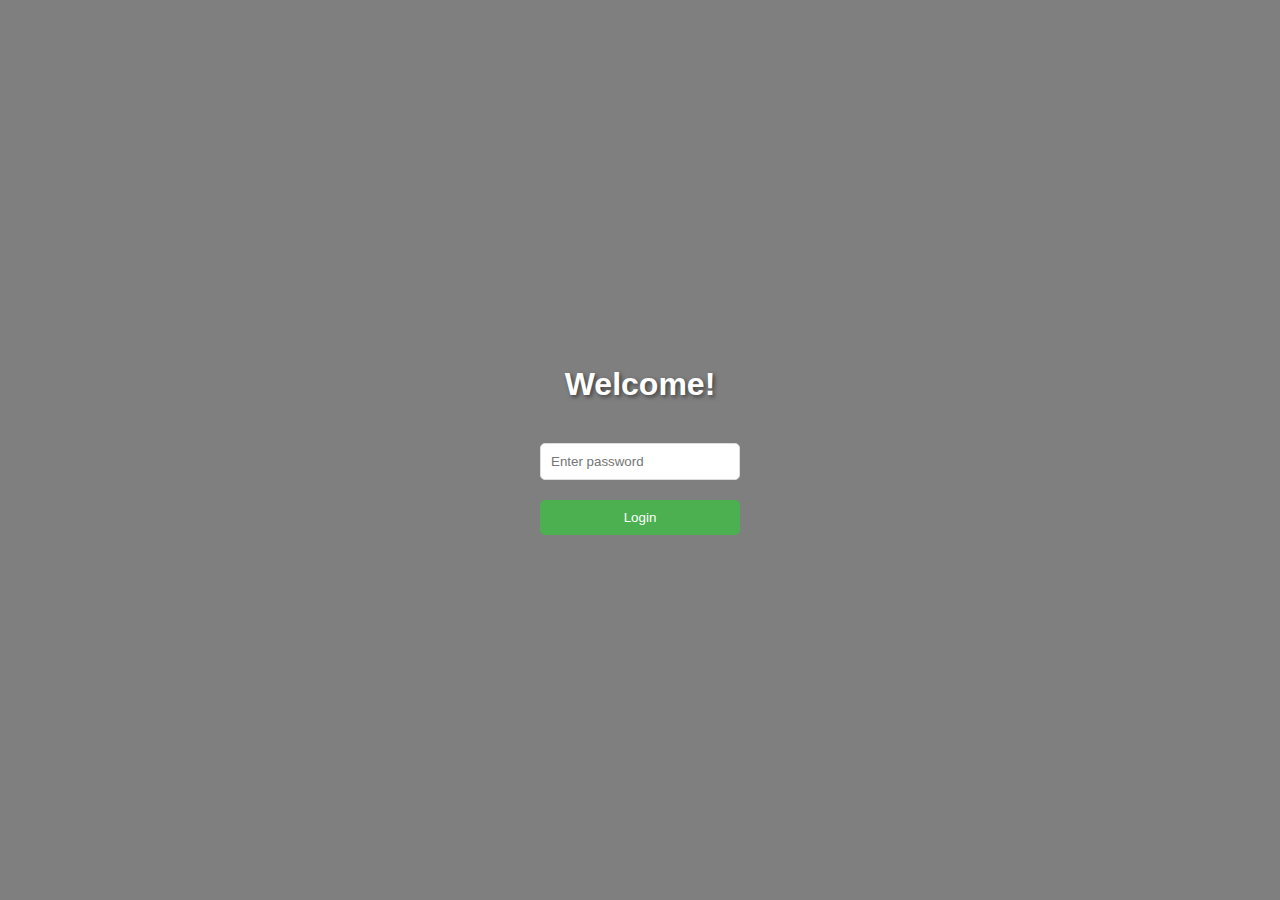
==== index.html @ 1de347ae "Add files via upload" ====
<!DOCTYPE html>
<html lang="de">
<head>
    <meta charset="UTF-8">
    <meta name="viewport" content="width=device-width, initial-scale=1.0">
    <title>Bucket List App - Login</title>
    <link rel="stylesheet" href="style.css">
</head>
<body>
    <div class="login-page" id="loginPage">
        <h1>Welcome!</h1>
        <input type="password" class="password-input" id="passwordInput" placeholder="Enter password">
        <button class="submit-btn" onclick="checkPassword()">Login</button>
    </div>

    <div class="bucket-list" id="bucketList">
        <a href="faq.html" class="menu-btn">FAQ</a>
        <div class="container">
            <h2>Bucket List 2024</h2>
            <input type="text" class="item-input" id="newItem" placeholder="Neuen Wunsch hinzufügen">
            <button class="submit-btn" onclick="addItem()">Hinzufügen</button>
            <ul class="list-items" id="itemsList"></ul>
        </div>
    </div>

    <div class="binary-animation" id="binaryAnimation"></div>

    <script src="script.js"></script>
</body>
</html>
---- style.css ----
* {
  margin: 0;
  padding: 0;
  box-sizing: border-box;
  font-family: Arial, sans-serif;
}

body {
  background-image: url('pictures/bg-green.jpg');
  background-size: cover;
  background-position: center;
  background-repeat: no-repeat;
  background-attachment: fixed;
  min-height: 100vh;
}

.container {
  max-width: 600px;
  margin: 0 auto;
  padding: 20px;
  background-color: rgba(255, 255, 255, 0.9);
  border-radius: 10px;
  box-shadow: 0 0 10px rgba(0, 0, 0, 0.1);
}

.login-page {
  display: flex;
  flex-direction: column;
  align-items: center;
  justify-content: center;
  min-height: 100vh;
  text-align: center;
  background-color: rgba(0, 0, 0, 0.5);
}

.password-input {
  margin: 20px 0;
  padding: 10px;
  border: 1px solid #ddd;
  border-radius: 5px;
  width: 200px;
}

/* Neuer Container für Input und Button */
.input-container {
  display: flex;
  gap: 10px;
  margin-bottom: 20px;
  max-width: 100%;
}

.item-input {
  flex: 1;
  padding: 10px;
  border: 1px solid #ddd;
  border-radius: 5px;
  margin-bottom: 0;
  min-width: 0; /* Verhindert Überlauf auf mobilen Geräten */
}

/* Allgemeine Button-Styles */
.submit-btn {
  padding: 10px 20px;
  background: #4CAF50;
  color: white;
  border: none;
  border-radius: 5px;
  cursor: pointer;
  white-space: nowrap;
  min-width: 120px; /* Minimale Breite für Buttons */
  max-width: 200px; /* Maximale Breite für Buttons */
}

/* Spezifische Styles für den Login-Button */
.login-page .submit-btn {
  width: 200px; /* Feste Breite für den Login-Button */
  margin: 0 auto; /* Zentriert den Button */
}

.submit-btn:hover {
  background: #45a049;
}

.bucket-list {
  display: none;
}

.list-items {
  list-style: none;
}

.list-item {
  background: white;
  padding: 15px;
  margin-bottom: 10px;
  border-radius: 5px;
  display: flex;
  align-items: center;
}

.menu-btn {
  position: fixed;
  top: 20px;
  right: 20px;
  background: #333;
  color: white;
  padding: 10px;
  border-radius: 5px;
  text-decoration: none;
}

.menu-btn:hover {
  background: #444;
}

.binary-animation {
  display: none;
  position: fixed;
  top: 0;
  left: 0;
  width: 100%;
  height: 100%;
  background: rgba(0,0,0,0.9);
  color: #0f0;
  font-family: monospace;
  font-size: 20px;
  overflow: hidden;
}

h1, h2 {
  color: #333;
  text-shadow: 1px 1px 1px rgba(255, 255, 255, 0.5);
  margin-bottom: 20px;
}

.login-page h1 {
  color: white;
  text-shadow: 2px 2px 4px rgba(0, 0, 0, 0.5);
}

input[type="checkbox"] {
  width: 20px;
  height: 20px;
  margin-right: 10px;
  cursor: pointer;
}

.list-item span {
  font-size: 16px;
}

/* Verbesserte Responsive Design Anpassungen */
@media (max-width: 768px) {
  .container {
      margin: 10px;
      padding: 15px;
  }

  .input-container {
      flex-direction: row; /* Behält die horizontale Ausrichtung bei */
      gap: 10px;
      width: 100%;
  }

  .item-input {
      min-width: 0; /* Erlaubt dem Input zu schrumpfen */
  }

  .submit-btn {
      min-width: 100px; /* Kleinere minimale Breite auf mobilen Geräten */
      padding: 10px 15px; /* Etwas kleinere Polsterung */
  }

  /* Login-Button bleibt auch auf mobilen Geräten formatiert */
  .login-page .submit-btn {
      width: 200px;
      max-width: 80%; /* Verhindert zu breite Buttons auf sehr kleinen Geräten */
  }
}

/* Zusätzliche Anpassungen für sehr kleine Bildschirme */
@media (max-width: 480px) {
  .input-container {
      gap: 5px; /* Noch kleinerer Abstand zwischen Elementen */
  }

  .submit-btn {
      min-width: 80px; /* Noch kleinere minimale Breite */
      font-size: 14px; /* Kleinere Schriftgröße */
  }

  .password-input {
      width: 80%; /* Responsive Breite für das Passwort-Feld */
      max-width: 200px;
  }
}
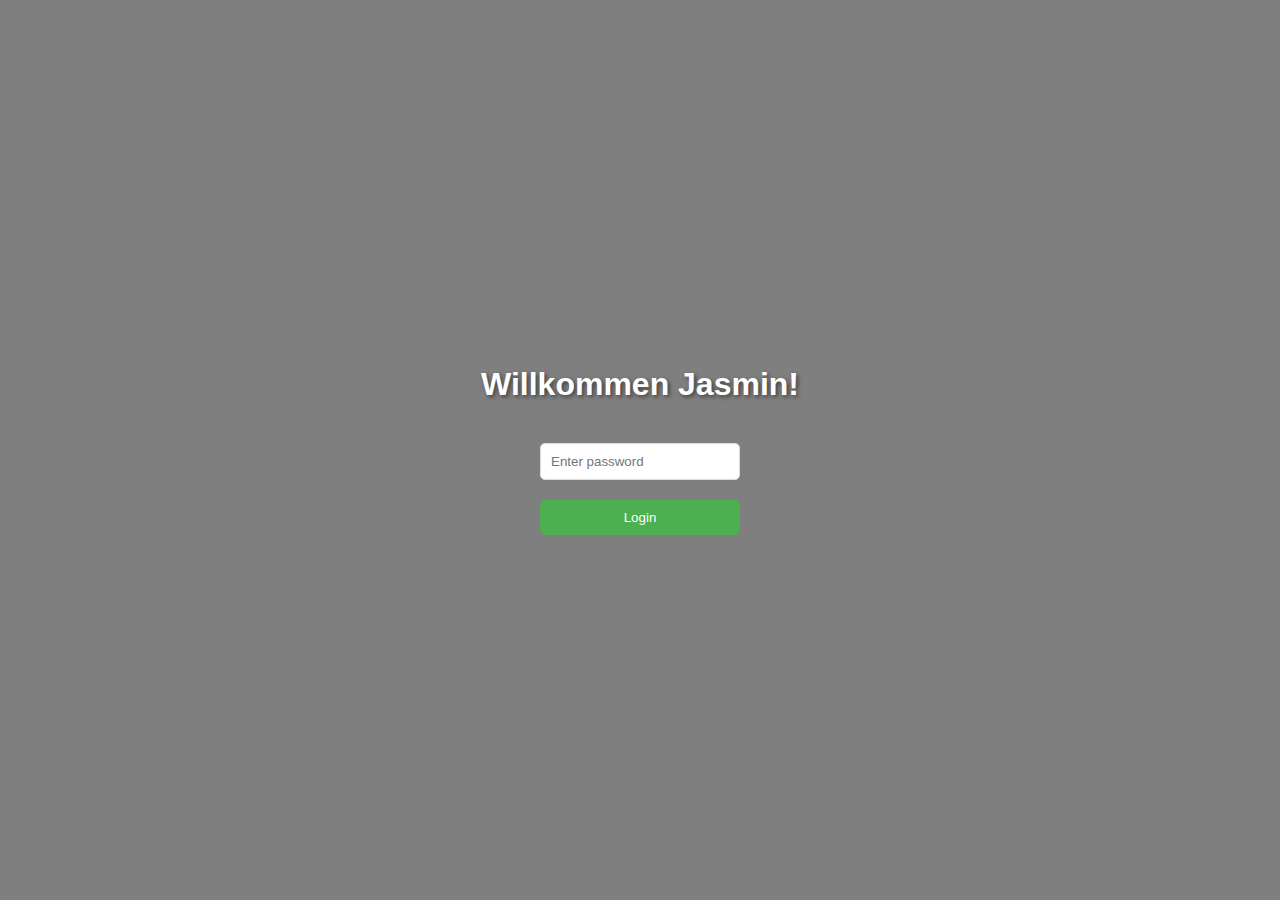
==== commit 12cfbf98: "Update index.html" ====
--- a/index.html
+++ b/index.html
@@ -8,7 +8,7 @@
 </head>
 <body>
     <div class="login-page" id="loginPage">
-        <h1>Welcome!</h1>
+        <h1 class="welcome-message">Willkommen Jasmin!</h1>
         <input type="password" class="password-input" id="passwordInput" placeholder="Enter password">
         <button class="submit-btn" onclick="checkPassword()">Login</button>
     </div>
@@ -27,4 +27,4 @@
 
     <script src="script.js"></script>
 </body>
-</html>+</html>
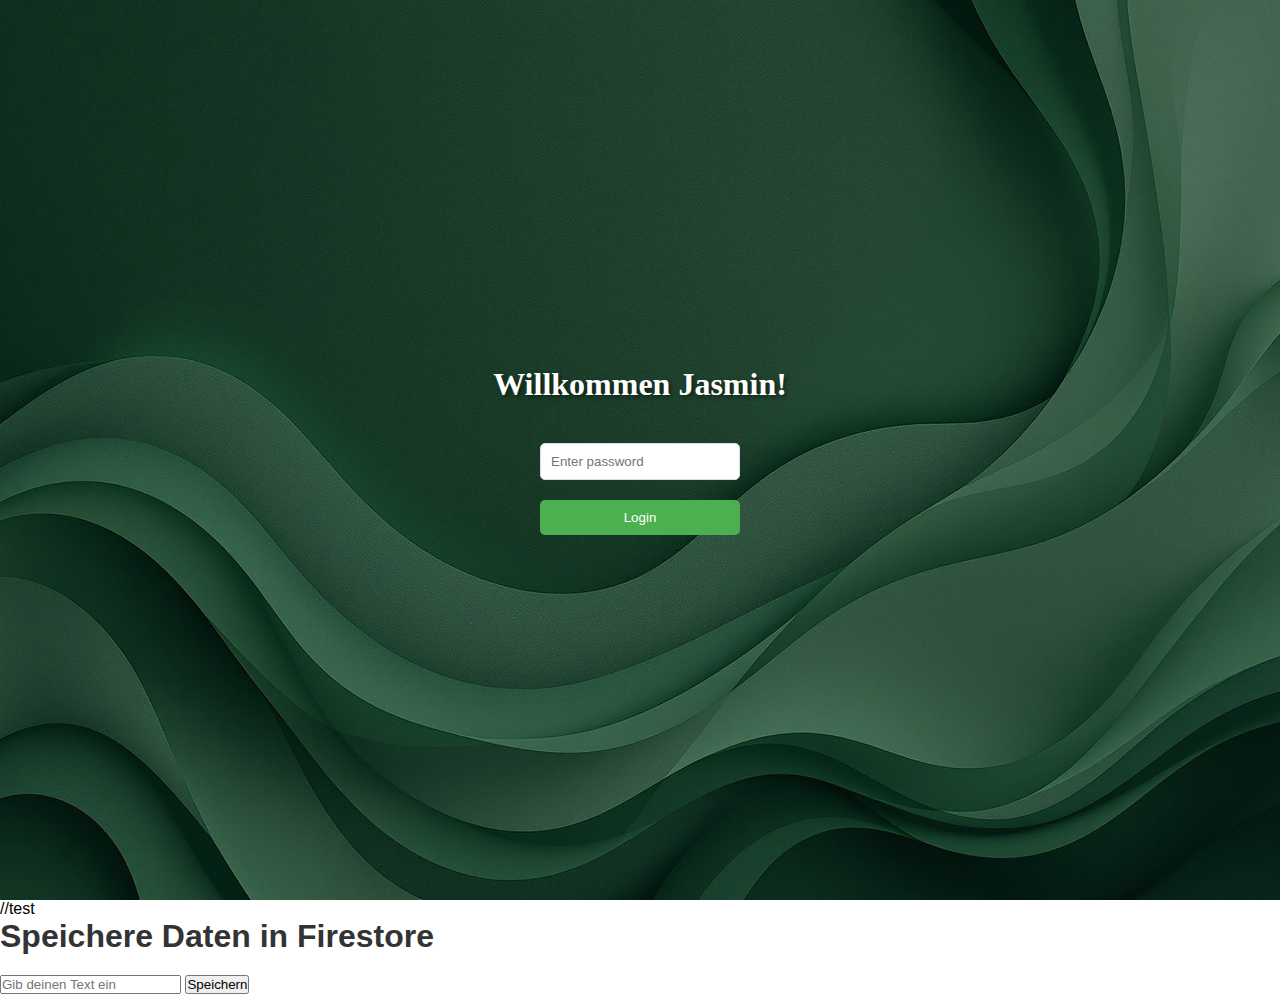
==== commit 7212ec86: "try db" ====
--- a/index.html
+++ b/index.html
@@ -5,6 +5,30 @@
     <meta name="viewport" content="width=device-width, initial-scale=1.0">
     <title>Bucket List App - Login</title>
     <link rel="stylesheet" href="style.css">
+    <script>const firebaseConfig = {
+
+        apiKey: "AIzaSyAIBVRnJW1sEL18Dd3OSrWHQ1hiRrguWfY",
+      
+        authDomain: "janisbucketlist.firebaseapp.com",
+      
+        projectId: "janisbucketlist",
+      
+        storageBucket: "janisbucketlist.firebasestorage.app",
+      
+        messagingSenderId: "1037956310526",
+      
+        appId: "1:1037956310526:web:9af7fa7da5072689eaccaf",
+      
+        measurementId: "G-C781G816TX"
+      
+      };
+      
+      
+      // Initialize Firebase
+      
+      const app = initializeApp(firebaseConfig);
+      
+      const analytics = getAnalytics(app);</script>
 </head>
 <body>
     <div class="login-page" id="loginPage">
@@ -12,6 +36,12 @@
         <input type="password" class="password-input" id="passwordInput" placeholder="Enter password">
         <button class="submit-btn" onclick="checkPassword()">Login</button>
     </div>
+
+    //test
+    
+    <h1>Speichere Daten in Firestore</h1>  
+    <input type="text" id="textInput" placeholder="Gib deinen Text ein">  
+    <button onclick="saveText()">Speichern</button> 
 
     <div class="bucket-list" id="bucketList">
         <a href="faq.html" class="menu-btn">FAQ</a>
--- a/style.css
+++ b/style.css
@@ -4,9 +4,14 @@
   box-sizing: border-box;
   font-family: Arial, sans-serif;
 }
+.welcome-message {
+  font-family: 'Pacifico', cursive;
+  font-size: 2em;
+  color: #333; /* Wähle eine Farbe, die sich abhebt */
+}
 
 body {
-  background-image: url('pictures/bg-green.jpg');
+  background-image: url('bg-green.jpg');
   background-size: cover;
   background-position: center;
   background-repeat: no-repeat;
@@ -193,4 +198,4 @@
       width: 80%; /* Responsive Breite für das Passwort-Feld */
       max-width: 200px;
   }
-}+}
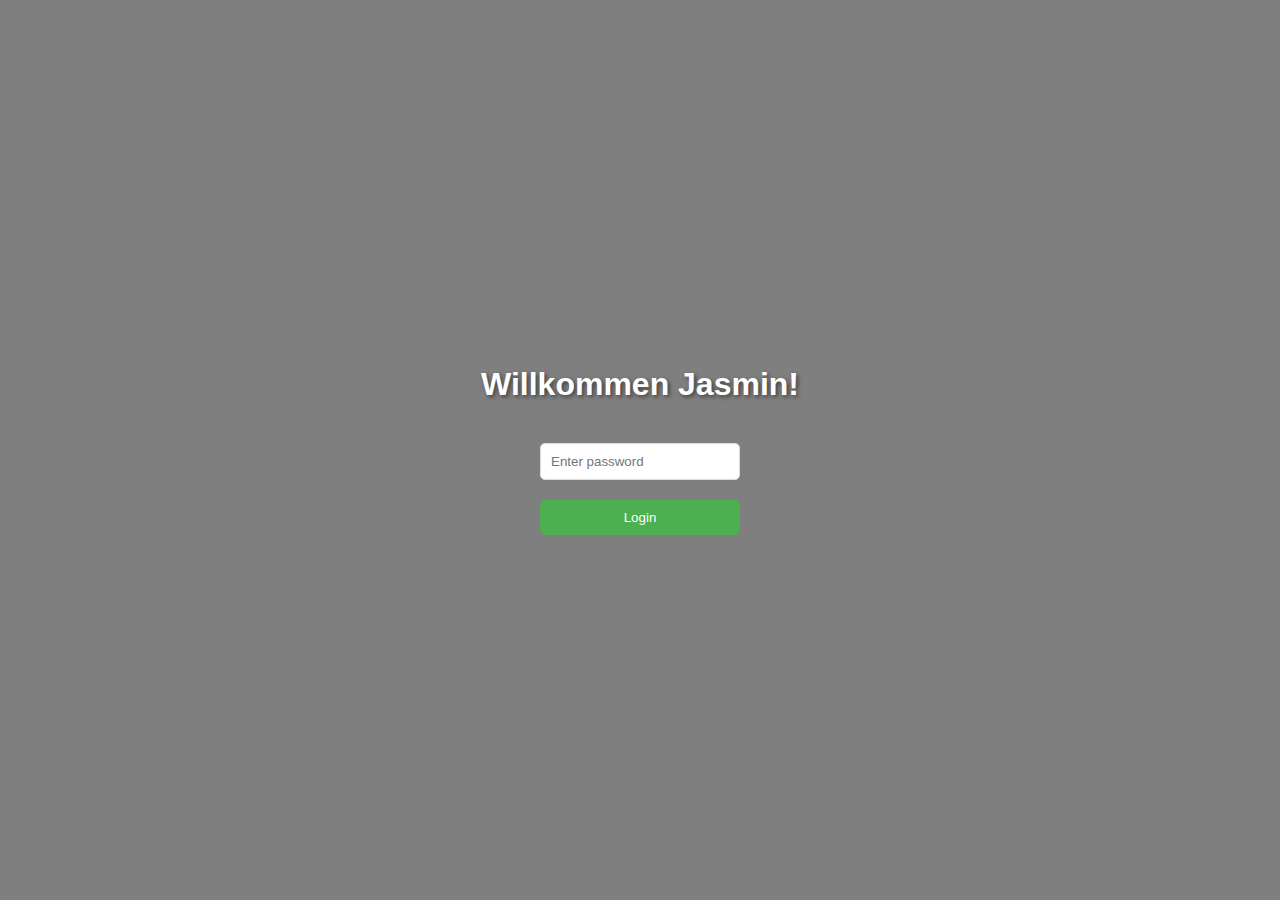
==== commit b8b02358: "Revert "try db"" ====
--- a/index.html
+++ b/index.html
@@ -5,30 +5,6 @@
     <meta name="viewport" content="width=device-width, initial-scale=1.0">
     <title>Bucket List App - Login</title>
     <link rel="stylesheet" href="style.css">
-    <script>const firebaseConfig = {
-
-        apiKey: "AIzaSyAIBVRnJW1sEL18Dd3OSrWHQ1hiRrguWfY",
-      
-        authDomain: "janisbucketlist.firebaseapp.com",
-      
-        projectId: "janisbucketlist",
-      
-        storageBucket: "janisbucketlist.firebasestorage.app",
-      
-        messagingSenderId: "1037956310526",
-      
-        appId: "1:1037956310526:web:9af7fa7da5072689eaccaf",
-      
-        measurementId: "G-C781G816TX"
-      
-      };
-      
-      
-      // Initialize Firebase
-      
-      const app = initializeApp(firebaseConfig);
-      
-      const analytics = getAnalytics(app);</script>
 </head>
 <body>
     <div class="login-page" id="loginPage">
@@ -36,12 +12,6 @@
         <input type="password" class="password-input" id="passwordInput" placeholder="Enter password">
         <button class="submit-btn" onclick="checkPassword()">Login</button>
     </div>
-
-    //test
-    
-    <h1>Speichere Daten in Firestore</h1>  
-    <input type="text" id="textInput" placeholder="Gib deinen Text ein">  
-    <button onclick="saveText()">Speichern</button> 
 
     <div class="bucket-list" id="bucketList">
         <a href="faq.html" class="menu-btn">FAQ</a>
--- a/style.css
+++ b/style.css
@@ -4,14 +4,9 @@
   box-sizing: border-box;
   font-family: Arial, sans-serif;
 }
-.welcome-message {
-  font-family: 'Pacifico', cursive;
-  font-size: 2em;
-  color: #333; /* Wähle eine Farbe, die sich abhebt */
-}
 
 body {
-  background-image: url('bg-green.jpg');
+  background-image: url('pictures/bg-green.jpg');
   background-size: cover;
   background-position: center;
   background-repeat: no-repeat;
@@ -198,4 +193,4 @@
       width: 80%; /* Responsive Breite für das Passwort-Feld */
       max-width: 200px;
   }
-}
+}